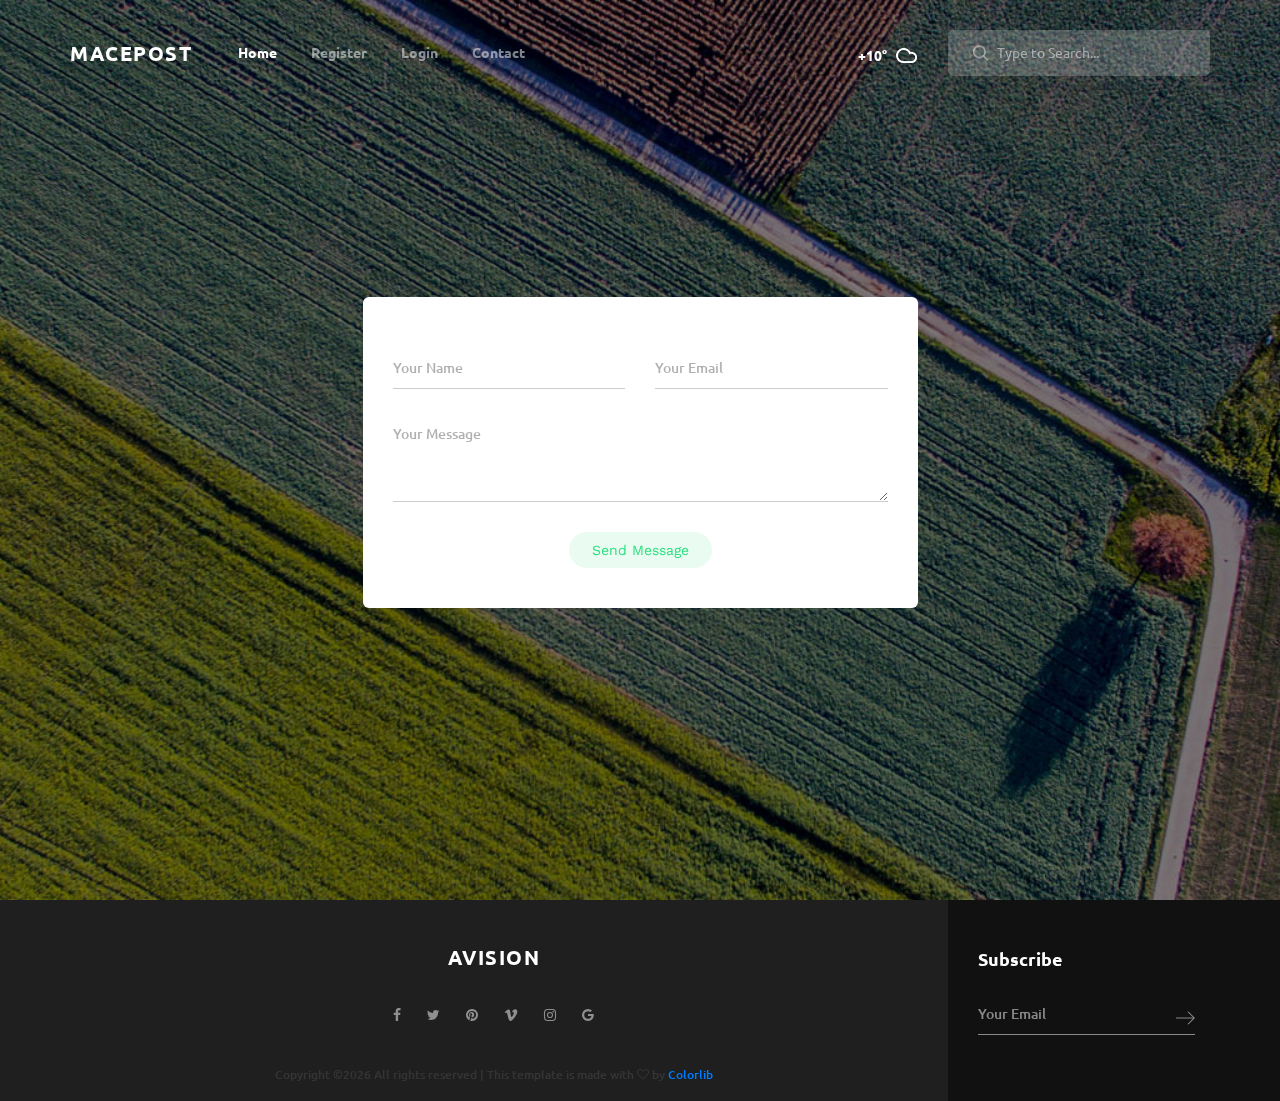
==== WebContent/contact.html @ e2b1644c "bootstrap ui" ====
<!DOCTYPE html>
<html lang="en">
<head>
<title>Contact</title>
<meta charset="utf-8">
<meta http-equiv="X-UA-Compatible" content="IE=edge">
<meta name="description" content="Demo project">
<meta name="viewport" content="width=device-width, initial-scale=1">
<link rel="stylesheet" type="text/css" href="styles/bootstrap4/bootstrap.min.css">
<link href="plugins/font-awesome-4.7.0/css/font-awesome.min.css" rel="stylesheet" type="text/css">
<link rel="stylesheet" type="text/css" href="plugins/OwlCarousel2-2.2.1/owl.carousel.css">
<link rel="stylesheet" type="text/css" href="plugins/OwlCarousel2-2.2.1/owl.theme.default.css">
<link rel="stylesheet" type="text/css" href="plugins/OwlCarousel2-2.2.1/animate.css">
<link rel="stylesheet" type="text/css" href="plugins/jquery.mb.YTPlayer-3.1.12/jquery.mb.YTPlayer.css">
<link rel="stylesheet" type="text/css" href="styles/contact.css">
<link rel="stylesheet" type="text/css" href="styles/contact_responsive.css">
</head>
<body>

<div class="super_container">

	<!-- Header -->

	<header class="header">
		<div class="container">
			<div class="row">
				<div class="col">
					<div class="header_content d-flex flex-row align-items-center justify-content-start">
						<div class="logo"><a href="index.jsp">MACEPOST</a></div>
						<nav class="main_nav">
							<ul>
								<li class="active"><a href="index.jsp">Home</a></li>
								<li><a href="Register">Register</a></li>
								<li><a href="Login.jsp">Login</a></li>
								<li><a href="contact.html">Contact</a></li>
							</ul>
						</nav>
						<div class="search_container ml-auto">
							<div class="weather">
								<div class="temperature">+10°</div>
								<img class="weather_icon" src="images/cloud.png" alt="">
							</div>
							<form action="#">
								<input type="search" class="header_search_input" required="required" placeholder="Type to Search...">
								<img class="header_search_icon" src="images/search.png" alt="">
							</form>
							
						</div>
						<div class="hamburger ml-auto menu_mm">
							<i class="fa fa-bars trans_200 menu_mm" aria-hidden="true"></i>
						</div>
					</div>
				</div>
			</div>
		</div>
	</header>

	<!-- Menu -->

	<div class="menu d-flex flex-column align-items-end justify-content-start text-right menu_mm trans_400">
		<div class="menu_close_container"><div class="menu_close"><div></div><div></div></div></div>
		<div class="logo menu_mm"><a href="#">Avision</a></div>
		<div class="search">
			<form action="#">
				<input type="search" class="header_search_input menu_mm" required="required" placeholder="Type to Search...">
				<img class="header_search_icon menu_mm" src="images/search_2.png" alt="">
			</form>
		</div>
		<nav class="menu_nav">
			<ul class="menu_mm">
				<li class="menu_mm"><a href="index.jsp">home</a></li>
				<li><a href="Register">Register</a></li>
				<li><a href="Login.jsp">Login</a></li>
				<li class="menu_mm"><a href="contact.html">Contact</a></li>
			</ul>
		</nav>
	</div>
	
	<!-- Home -->

	<div class="home">
		<div class="home_background parallax-window" data-parallax="scroll" data-image-src="images/regular.jpg" data-speed="0.8"></div>
		<div class="home_content">
			<div class="container">
				<div class="row">
					<div class="col-lg-6 offset-lg-3">
						<!-- Post Comment -->
						<div class="post_comment">
							<div class="contact_form_container">
								<form action="#">
									<input type="text" class="contact_input contact_input_name" placeholder="Your Name" required="required">
									<input type="email" class="contact_input contact_input_email" placeholder="Your Email" required="required">
									<textarea class="contact_text" placeholder="Your Message" required="required"></textarea>
									<button type="submit" class="contact_button">Send Message</button>
								</form>
							</div>
						</div>
					</div>
				</div>
			</div>		
		</div>
	</div>

	<!-- Footer -->

	<footer class="footer">
		<div class="container">
			<div class="row row-lg-eq-height">
				<div class="col-lg-9 order-lg-1 order-2">
					<div class="footer_content">
						<div class="footer_logo"><a href="#">avision</a></div>
						<div class="footer_social">
							<ul>
								<li class="footer_social_facebook"><a href="#"><i class="fa fa-facebook" aria-hidden="true"></i></a></li>
								<li class="footer_social_twitter"><a href="#"><i class="fa fa-twitter" aria-hidden="true"></i></a></li>
								<li class="footer_social_pinterest"><a href="#"><i class="fa fa-pinterest" aria-hidden="true"></i></a></li>
								<li class="footer_social_vimeo"><a href="#"><i class="fa fa-vimeo" aria-hidden="true"></i></a></li>
								<li class="footer_social_instagram"><a href="#"><i class="fa fa-instagram" aria-hidden="true"></i></a></li>
								<li class="footer_social_google"><a href="#"><i class="fa fa-google" aria-hidden="true"></i></a></li>
							</ul>
						</div>
						<div class="copyright"><!-- Link back to Colorlib can't be removed. Template is licensed under CC BY 3.0. -->
Copyright &copy;<script>document.write(new Date().getFullYear());</script> All rights reserved | This template is made with <i class="fa fa-heart-o" aria-hidden="true"></i> by <a href="https://colorlib.com" target="_blank">Colorlib</a>
<!-- Link back to Colorlib can't be removed. Template is licensed under CC BY 3.0. --></div>
					</div>
				</div>
				<div class="col-lg-3 order-lg-2 order-1">
					<div class="subscribe">
						<div class="subscribe_background"></div>
						<div class="subscribe_content">
							<div class="subscribe_title">Subscribe</div>
							<form action="#">
								<input type="email" class="sub_input" placeholder="Your Email" required="required">
								<button class="sub_button">
									<svg version="1.1" id="link_arrow_1" xmlns="http://www.w3.org/2000/svg" xmlns:xlink="http://www.w3.org/1999/xlink" x="0px" y="0px"
										 width="19px" height="13px" viewBox="0 0 19 13" enable-background="new 0 0 19 13" xml:space="preserve">
										<polygon fill="#FFFFFF" points="12.475,0 11.061,0 17.081,6.021 0,6.021 0,7.021 17.038,7.021 11.06,13 12.474,13 18.974,6.5 "/>
									</svg>
								</button>
							</form>
						</div>
					</div>
				</div>
			</div>
		</div>
	</footer>
</div>

<script src="js/jquery-3.2.1.min.js"></script>
<script src="styles/bootstrap4/popper.js"></script>
<script src="styles/bootstrap4/bootstrap.min.js"></script>
<script src="plugins/OwlCarousel2-2.2.1/owl.carousel.js"></script>
<script src="plugins/easing/easing.js"></script>
<script src="plugins/masonry/masonry.js"></script>
<script src="plugins/parallax-js-master/parallax.min.js"></script>
<script src="js/contact.js"></script>

<!-- Global site tag (gtag.js) - Google Analytics -->
<script async src="https://www.googletagmanager.com/gtag/js?id=UA-23581568-13"></script>
<script>
  window.dataLayer = window.dataLayer || [];
  function gtag(){dataLayer.push(arguments);}
  gtag('js', new Date());

  gtag('config', 'UA-23581568-13');
</script>

</body>
</html>
---- WebContent/styles/contact.css ----
@charset "utf-8";
/* CSS Document */

/******************************

[Table of Contents]

1. Fonts
2. Body and some general stuff
3. Header
	3.1 Logo
	3.2 Main Navigation
	3.3 Weather and Search
	3.4 Hamburger
4. Menu
5. Home
6. Post Content
7. Footer


******************************/

/***********
1. Fonts
***********/

@import url('https://fonts.googleapis.com/css?family=Ubuntu:300,400,500,700|Work+Sans:300,400,500,600,700,800,900');

/*********************************
2. Body and some general stuff
*********************************/

*
{
	margin: 0;
	padding: 0;
	-webkit-font-smoothing: antialiased;
	-webkit-text-shadow: rgba(0,0,0,.01) 0 0 1px;
	text-shadow: rgba(0,0,0,.01) 0 0 1px;
}
body
{
	font-family: 'Work Sans', sans-serif;
	font-size: 14px;
	font-weight: 400;
	background: #f7f7f7;
	color: #a5a5a5;
}
div
{
	display: block;
	position: relative;
	-webkit-box-sizing: border-box;
    -moz-box-sizing: border-box;
    box-sizing: border-box;
}
ul
{
	list-style: none;
	margin-bottom: 0px;
}
p
{
	font-family: 'Work Sans', sans-serif;
	font-size: 14px;
	line-height: 1.45;
	font-weight: 500;
	color: rgba(0,0,0,0.5);
	-webkit-font-smoothing: antialiased;
	-webkit-text-shadow: rgba(0,0,0,.01) 0 0 1px;
	text-shadow: rgba(0,0,0,.01) 0 0 1px;
}
p:last-of-type
{
	margin-bottom: 0;
}
p a
{
	display: inline;
	position: relative;
	color: inherit;
	border-bottom: solid 1px #ffa07f;
	-webkit-transition: all 200ms ease;
	-moz-transition: all 200ms ease;
	-ms-transition: all 200ms ease;
	-o-transition: all 200ms ease;
	transition: all 200ms ease;
}
a, a:hover, a:visited, a:active, a:link
{
	text-decoration: none;
	-webkit-font-smoothing: antialiased;
	-webkit-text-shadow: rgba(0,0,0,.01) 0 0 1px;
	text-shadow: rgba(0,0,0,.01) 0 0 1px;
}
p a:active
{
	position: relative;
	color: #FF6347;
}
p a:hover
{
	color: #FFFFFF;
	background: #ffa07f;
}
p a:hover::after
{
	opacity: 0.2;
}
::selection
{
	
}
p::selection
{
	
}
h1{font-size: 48px;}
h2{font-size: 36px;}
h3{font-size: 24px;}
h4{font-size: 18px;}
h5{font-size: 14px;}
h1, h2, h3, h4, h5, h6
{
	font-family: 'Open Sans', sans-serif;
	-webkit-font-smoothing: antialiased;
	-webkit-text-shadow: rgba(0,0,0,.01) 0 0 1px;
	text-shadow: rgba(0,0,0,.01) 0 0 1px;
}
h1::selection, 
h2::selection, 
h3::selection, 
h4::selection, 
h5::selection, 
h6::selection
{
	
}
.form-control
{
	color: #db5246;
}
section
{
	display: block;
	position: relative;
	box-sizing: border-box;
}
.clear
{
	clear: both;
}
.clearfix::before, .clearfix::after
{
	content: "";
	display: table;
}
.clearfix::after
{
	clear: both;
}
.clearfix
{
	zoom: 1;
}
.float_left
{
	float: left;
}
.float_right
{
	float: right;
}
.trans_200
{
	-webkit-transition: all 200ms ease;
	-moz-transition: all 200ms ease;
	-ms-transition: all 200ms ease;
	-o-transition: all 200ms ease;
	transition: all 200ms ease;
}
.trans_300
{
	-webkit-transition: all 300ms ease;
	-moz-transition: all 300ms ease;
	-ms-transition: all 300ms ease;
	-o-transition: all 300ms ease;
	transition: all 300ms ease;
}
.trans_400
{
	-webkit-transition: all 400ms ease;
	-moz-transition: all 400ms ease;
	-ms-transition: all 400ms ease;
	-o-transition: all 400ms ease;
	transition: all 400ms ease;
}
.trans_500
{
	-webkit-transition: all 500ms ease;
	-moz-transition: all 500ms ease;
	-ms-transition: all 500ms ease;
	-o-transition: all 500ms ease;
	transition: all 500ms ease;
}
.fill_height
{
	height: 100%;
}
.super_container
{
	width: 100%;
	overflow: hidden;
}
.prlx_parent
{
	overflow: hidden;
}
.prlx
{
	height: 130% !important;
}
.parallax-window
{
    min-height: 400px;
    background: transparent;
}
.nopadding
{
	padding: 0px !important;
}

/*********************************
3. Header
*********************************/

.header
{
	position: fixed;
	top: 0;
	left: 0;
	width: 100%;
	z-index: 100;
	-webkit-transition: all 200ms ease;
	-moz-transition: all 200ms ease;
	-ms-transition: all 200ms ease;
	-o-transition: all 200ms ease;
	transition: all 200ms ease;
}
.header_content
{
	height: 106px;
	-webkit-transition: all 200ms ease;
	-moz-transition: all 200ms ease;
	-ms-transition: all 200ms ease;
	-o-transition: all 200ms ease;
	transition: all 200ms ease;
}
.header.scrolled
{
	background: rgba(0,0,0,0.75);
	box-shadow: 0px 5px 5px rgba(0,0,0,0.1);
}
.header.scrolled .header_content
{
	height: 80px;
}

/*********************************
3.1 Logo
*********************************/

.logo a
{
	font-family: 'Ubuntu', sans-serif;
	font-size: 20px;
	color: #FFFFFF;
	text-transform: uppercase;
	font-weight: 700;
	letter-spacing: 0.075em;
}

/*********************************
3.2 Main Navigation
*********************************/

.main_nav
{
	margin-left: 46px;
}
.main_nav ul li
{
	display: inline-block;
}
.main_nav ul li:not(:last-child)
{
	margin-right: 29px;
}
.main_nav ul li a
{
	font-family: 'Ubuntu', sans-serif;
	font-size: 14px;
	font-weight: 700;
	color: rgba(255,255,255,0.5);
	-webkit-transition: all 200ms ease;
	-moz-transition: all 200ms ease;
	-ms-transition: all 200ms ease;
	-o-transition: all 200ms ease;
	transition: all 200ms ease;
}
.main_nav ul li a:hover,
.main_nav ul li.active a
{
	color: rgba(255,255,255,1);
}

/*********************************
3.3 Weather and Search
*********************************/

.weather
{
	display: inline-block;
	margin-right: 26px;
	vertical-align: middle;
}
.temperature
{
	display: inline-block;
	vertical-align: middle;
	font-family: 'Ubuntu', sans-serif;
	font-size: 14px;
	font-weight: 700;
	color: #FFFFFF;
	margin-right: 4px;
}
.weather_icon
{
	display: inline-block;
}
.search_container form
{
	display: inline-block;
	position: relative;
}
.header_search_input
{
	display: inline-block;
	width: 262px;
	height: 46px;
	background: rgba(255,255,255,0.2);
	border: none;
	outline: none;
	border-radius: 5px;
	padding-left: 49px;
	color: #FFFFFF;
}
.header_search_input::-webkit-input-placeholder
{
	font-family: 'Ubuntu', sans-serif;
	font-size: 14px !important;
	font-weight: 400 !important;
	color: rgba(255,255,255,0.5) !important;
}
.header_search_input:-moz-placeholder
{
	font-family: 'Ubuntu', sans-serif;
	font-size: 14px !important;
	font-weight: 400 !important;
	color: rgba(255,255,255,0.5) !important;
}
.header_search_input::-moz-placeholder
{
	font-family: 'Ubuntu', sans-serif;
	font-size: 14px !important;
	font-weight: 400 !important;
	color: rgba(255,255,255,0.5) !important;
} 
.header_search_input:-ms-input-placeholder
{ 
	font-family: 'Ubuntu', sans-serif;
	font-size: 14px !important;
	font-weight: 400 !important;
	color: rgba(255,255,255,0.5) !important;
}
.header_search_input::input-placeholder
{
	font-family: 'Ubuntu', sans-serif;
	font-size: 14px !important;
	font-weight: 400 !important;
	color: rgba(255,255,255,0.5) !important;
}
.header_search_icon
{
	position: absolute;
	top: 50%;
	left: 25px;
	-webkit-transform: translateY(-50%);
	-moz-transform: translateY(-50%);
	-ms-transform: translateY(-50%);
	-o-transform: translateY(-50%);
	transform: translateY(-50%);
}

/*********************************
3.4 Hamburger
*********************************/

.hamburger
{
	display: none;
	cursor: pointer;
}
.hamburger i
{
	font-size: 20px;
	color: rgba(255,255,255,1);
}
.hamburger:hover i
{
	color: rgba(255,255,255,0.5);
}

/*********************************
4. Menu
*********************************/

.menu
{
	position: fixed;
	top: 0;
	right: -400px;
	width: 400px;
	height: 100vh;
	background: #FFFFFF;
	z-index: 101;
	padding-right: 60px;
	padding-top: 87px;
	padding-left: 50px;
}
.menu .logo a
{
	color: #000000;
}
.menu.active
{
	right: 0;
}
.menu_close_container
{
	position: absolute;
	top: 30px;
	right: 60px;
	width: 18px;
	height: 18px;
	transform-origin: center center;
	-webkit-transform: rotate(45deg);
	-moz-transform: rotate(45deg);
	-ms-transform: rotate(45deg);
	-o-transform: rotate(45deg);
	transform: rotate(45deg);
	cursor: pointer;
}
.menu_close
{
	width: 100%;
	height: 100%;
	transform-style: preserve-3D;
}
.menu_close div
{
	width: 100%;
	height: 2px;
	background: #232323;
	top: 8px;
	-webkit-transition: all 200ms ease;
	-moz-transition: all 200ms ease;
	-ms-transition: all 200ms ease;
	-o-transition: all 200ms ease;
	transition: all 200ms ease;
}
.menu_close div:last-of-type
{
	-webkit-transform: rotate(90deg) translateX(-2px);
	-moz-transform: rotate(90deg) translateX(-2px);
	-ms-transform: rotate(90deg) translateX(-2px);
	-o-transform: rotate(90deg) translateX(-2px);
	transform: rotate(90deg) translateX(-2px);
	transform-origin: center;
}
.menu_close:hover div
{
	background: #937c6f;
}
.menu .logo
{
	margin-bottom: 60px;
}
.menu_nav ul li
{
	margin-bottom: 11px;
}
.menu_nav ul li a
{
	font-family: 'Ubuntu', sans-serif;
	font-size: 12px;
	text-transform: uppercase;
	color: rgba(0,0,0,1);
	font-weight: 700;
	letter-spacing: 0.1em;
	-webkit-transition: all 200ms ease;
	-moz-transition: all 200ms ease;
	-ms-transition: all 200ms ease;
	-o-transition: all 200ms ease;
	transition: all 200ms ease;
}
.menu_nav ul li a:hover
{
	color: #937c6f;
}
.menu .search
{
	width: 100%;
	margin-bottom: 67px;
}
.search
{
	display: inline-block;
	width: 400px;
	-webkit-transform: translateY(2px);
	-moz-transform: translateY(2px);
	-ms-transform: translateY(2px);
	-o-transform: translateY(2px);
	transform: translateY(2px);
}
.menu .header_search_input
{
	width: 100%;
	background: rgba(0,0,0,0.1);
	border-radius: 6px;
	color: rgba(0,0,0,0.5);
}
.menu .header_search_input::-webkit-input-placeholder
{
	font-family: 'Ubuntu', sans-serif;
	font-size: 14px !important;
	font-weight: 400 !important;
	color: rgba(0,0,0,0.4) !important;
}
.menu .header_search_input:-moz-placeholder
{
	font-family: 'Ubuntu', sans-serif;
	font-size: 14px !important;
	font-weight: 400 !important;
	color: rgba(0,0,0,0.4) !important;
}
.menu .header_search_input::-moz-placeholder
{
	font-family: 'Ubuntu', sans-serif;
	font-size: 14px !important;
	font-weight: 400 !important;
	color: rgba(0,0,0,0.4) !important;
} 
.menu .header_search_input:-ms-input-placeholder
{ 
	font-family: 'Ubuntu', sans-serif;
	font-size: 14px !important;
	font-weight: 400 !important;
	color: rgba(0,0,0,0.4) !important;
}
.menu .header_search_input::input-placeholder
{
	font-family: 'Ubuntu', sans-serif;
	font-size: 14px !important;
	font-weight: 400 !important;
	color: rgba(0,0,0,0.4) !important;
}

/*********************************
5. Home
*********************************/

.home
{
	width: 100%;
	height: 100vh;
}
.home_background
{
	position: absolute;
	top: 0;
	left: 0;
	width: 100%;
	height: 100%;
}
.home_content
{
	position: absolute;
	top: 33%;
	left: 0;
	width: 100%;
}
.contact_form_container
{
	width: 100%;
	background: #FFFFFF;
	border-radius: 6px;
	padding-left: 30px;
	padding-right: 30px;
	padding-top: 50px;
	padding-bottom: 40px;
	
}
.contact_input
{
	display: inline-block;
	width: calc(50% - 15px);
	height: 42px;
	border: none;
	outline: none;
	border-bottom: solid 1px #cccccc;
	background: transparent;
	-webkit-transition: all 200ms ease;
	-moz-transition: all 200ms ease;
	-ms-transition: all 200ms ease;
	-o-transition: all 200ms ease;
	transition: all 200ms ease;
}
.contact_input:first-child
{
	margin-right: 25px;
}
.contact_input:hover,
.contact_text:hover
{
	border-color: rgba(0,0,0,1);
}
.contact_text
{
	width: 100%;
	height: 90px;
	background: transparent;
	border: none;
	outline: none;
	border-bottom: solid 1px #cccccc;
	padding-top: 11px;
	margin-top: 23px;
	-webkit-transition: all 200ms ease;
	-moz-transition: all 200ms ease;
	-ms-transition: all 200ms ease;
	-o-transition: all 200ms ease;
	transition: all 200ms ease;
}
.contact_input::-webkit-input-placeholder,
.contact_text::-webkit-input-placeholder
{
	font-family: 'Ubuntu', sans-serif;
	font-size: 14px !important;
	font-weight: 500 !important;
	color: rgba(0,0,0,0.3);
	-webkit-transition: all 200ms ease;
	-moz-transition: all 200ms ease;
	-ms-transition: all 200ms ease;
	-o-transition: all 200ms ease;
	transition: all 200ms ease;
}
.contact_input:-moz-placeholder,
.contact_text:-moz-placeholder
{
	font-family: 'Ubuntu', sans-serif;
	font-size: 14px !important;
	font-weight: 500 !important;
	color: rgba(0,0,0,0.3);
	-webkit-transition: all 200ms ease;
	-moz-transition: all 200ms ease;
	-ms-transition: all 200ms ease;
	-o-transition: all 200ms ease;
	transition: all 200ms ease;
}
.contact_input::-moz-placeholder,
.contact_text::-moz-placeholder
{
	font-family: 'Ubuntu', sans-serif;
	font-size: 14px !important;
	font-weight: 500 !important;
	color: rgba(0,0,0,0.3);
	-webkit-transition: all 200ms ease;
	-moz-transition: all 200ms ease;
	-ms-transition: all 200ms ease;
	-o-transition: all 200ms ease;
	transition: all 200ms ease;
} 
.contact_input:-ms-input-placeholder,
.contact_text:-ms-input-placeholder
{ 
	font-family: 'Ubuntu', sans-serif;
	font-size: 14px !important;
	font-weight: 500 !important;
	color: rgba(0,0,0,0.3);
	-webkit-transition: all 200ms ease;
	-moz-transition: all 200ms ease;
	-ms-transition: all 200ms ease;
	-o-transition: all 200ms ease;
	transition: all 200ms ease;
}
.contact_input::input-placeholder,
.contact_text::input-placeholder
{
	color: rgba(0,0,0,1);
}

.contact_input:hover::-webkit-input-placeholder,
.contact_text:hover::-webkit-input-placeholder
{
	color: rgba(0,0,0,1);
}
.contact_input:hover:-moz-placeholder,
.contact_text:hover:-moz-placeholder
{
	color: rgba(0,0,0,1);
}
.contact_input:hover::-moz-placeholder,
.contact_text:hover::-moz-placeholder
{
	color: rgba(0,0,0,1);
} 
.contact_input:hover:-ms-input-placeholder,
.contact_text:hover:-ms-input-placeholder
{ 
	color: rgba(0,0,0,1);
}
.contact_input:hover::input-placeholder,
.contact_text:hover::input-placeholder
{
	color: rgba(0,0,0,1);
}
.contact_button
{
	display: block;
	position: relative;
	width: 143px;
	height: 36px;
	background: rgba(45,223,128,0.1);
	color: rgba(45,223,128,1);
	border: none;
	outline: none;
	border-radius: 18px;
	cursor: pointer;
	-webkit-transition: all 200ms ease;
	-moz-transition: all 200ms ease;
	-ms-transition: all 200ms ease;
	-o-transition: all 200ms ease;
	transition: all 200ms ease;
	margin-top: 24px;
	margin-left: auto;
	margin-right: auto;
}
.contact_button:hover
{
	background: rgba(45,223,128,1);
	color: #FFFFFF;
}

/*********************************
7. Footer
*********************************/

.footer
{
	width: 100%;
	background: #1f1f1f;
}
.footer_content
{
	padding-top: 50px;
	text-align: center;
	padding-bottom: 17px;
}
.footer_logo a
{
	font-family: 'Ubuntu', sans-serif;
	font-size: 20px;
	font-weight: 700;
	color: #FFFFFF;
	letter-spacing: 0.075em;
	text-transform: uppercase;
	line-height: 0.75;
}
.footer_social
{
	margin-top: 34px;
}
.footer_social ul li
{
	display: inline-block;
}
.footer_social ul li:not(:last-child)
{
	margin-right: 21px;
}
.footer_social ul li i
{
	color: #8f8f8f;
}
.footer_social_facebook:hover i
{
	color: #3b5999;
}
.footer_social_twitter:hover i
{
	color: #55acee;
}
.footer_social_pinterest:hover i
{
	color: #bd081c;
}
.footer_social_vimeo:hover i
{
	color: #1ab7ea;
}
.footer_social_instagram:hover i
{
	color: #c26d7a;
}
.footer_social_google:hover i
{
	color: #dd4b39;
}
.copyright
{
	font-family: 'Ubuntu', sans-serif;
	font-size: 12px;
	font-weight: 500;
	color: rgba(255,255,255,0.1);
	margin-top: 40px;
}
.subscribe
{
	width: 100%;
	height: 100%;
}
.subscribe_background
{
	position: absolute;
	top: 0;
	left: 0;
	width: 375px;
	height: 100%;
	background: #111111;
}
.subscribe_content
{
	width: 100%;
	padding-left: 30px;
	padding-right: 15px;
	padding-top: 45px;
}
.subscribe_title
{
	font-family: 'Ubuntu', sans-serif;
	font-size: 18px;
	font-weight: 700;
	color: #FFFFFF;
	margin-bottom: 32px;
}
.subscribe_content form
{
	position: relative;
	width: 100%;
}
.sub_input
{
	width: 100%;
	background: transparent;
	border: none;
	outline: none;
	border-bottom: solid 1px #888888;
	padding-bottom: 9px;
	color: #FFFFFF;
}
.sub_input::-webkit-input-placeholder
{
	font-family: 'Ubuntu', sans-serif;
	font-size: 14px !important;
	font-weight: 500 !important;
	color: rgba(255,255,255,0.5) !important;
}
.sub_input:-moz-placeholder
{
	font-family: 'Ubuntu', sans-serif;
	font-size: 14px !important;
	font-weight: 500 !important;
	color: rgba(255,255,255,0.5) !important;
}
.sub_input::-moz-placeholder
{
	font-family: 'Ubuntu', sans-serif;
	font-size: 14px !important;
	font-weight: 500 !important;
	color: rgba(255,255,255,0.5) !important;
} 
.sub_input:-ms-input-placeholder
{ 
	font-family: 'Ubuntu', sans-serif;
	font-size: 14px !important;
	font-weight: 500 !important;
	color: rgba(255,255,255,0.5) !important;
}
.sub_input::input-placeholder
{
	font-family: 'Ubuntu', sans-serif;
	font-size: 14px !important;
	font-weight: 500 !important;
	color: rgba(255,255,255,0.5) !important;
}
.sub_button
{
	position: absolute;
	top: 50%;
	-webkit-transform: translateY(-50%);
	-moz-transform: translateY(-50%);
	-ms-transform: translateY(-50%);
	-o-transform: translateY(-50%);
	transform: translateY(-50%);
	right: 0;
	background: transparent;
	border: none;
	outline: none;
}
.sub_button svg polygon
{
	fill: rgba(255,255,255,0.5);
}
.subscribe_content form:hover .sub_button svg polygon,
.subscribe_content form:focus .sub_button svg polygon
{
	fill: #37d27f;
}
.subscribe_content form:hover .sub_input,
.sub_input:focus
{
	border-bottom: solid 1px rgba(255,255,255,1);
}
---- WebContent/styles/contact_responsive.css ----
@charset "utf-8";
/* CSS Document */

/******************************

[Table of Contents]

1. 1600px
2. 1440px
3. 1280px
4. 1199px
5. 1024px
6. 991px
7. 959px
8. 880px
9. 768px
10. 767px
11. 539px
12. 479px
13. 400px

******************************/

/************
1. 1600px
************/

@media only screen and (max-width: 1600px)
{
	
}

/************
2. 1440px
************/

@media only screen and (max-width: 1440px)
{
	
}

/************
3. 1380px
************/

@media only screen and (max-width: 1380px)
{

}

/************
3. 1280px
************/

@media only screen and (max-width: 1280px)
{
	
}

/************
4. 1199px
************/

@media only screen and (max-width: 1199px)
{
	.header_search_input
	{
		width: 193px;
	}
}

/************
4. 1100px
************/

@media only screen and (max-width: 1100px)
{
	
}

/************
5. 1024px
************/

@media only screen and (max-width: 1024px)
{
	
}

/************
6. 991px
************/

@media only screen and (max-width: 991px)
{
	.main_nav
	{
		display: none;
	}
	.search_container
	{
		display: none;
	}
	.hamburger
	{
		display: block;
	}
	.subscribe
	{
		padding-bottom: 60px;
	}
	.subscribe_background
	{
		width: 100%;
	}
}

/************
7. 959px
************/

@media only screen and (max-width: 959px)
{
	
}

/************
8. 880px
************/

@media only screen and (max-width: 880px)
{
	
}

/************
9. 768px
************/

@media only screen and (max-width: 768px)
{
	
}

/************
10. 767px
************/

@media only screen and (max-width: 767px)
{
	.post_body
	{
		padding-left: 49px;
		padding-right: 55px;
	}
}

/************
11. 575px
************/

@media only screen and (max-width: 575px)
{
	p
	{
		font-size: 12px;
	}
	.menu
	{
		width: 100%;
		right: -100%;
		padding-right: 15px;
		padding-left: 30px;
		padding-top: 61px;
	}
	.menu_close_container
	{
		right: 13px;
		top: 15px;
	}
	.menu .logo
	{
		margin-bottom: 20px;
	}
	.menu .search
	{
		margin-bottom: 29px;
	}
	.header.scrolled .header_content
	{
		height: 60px;
	}
	.comment_input
	{
		width: 100%;
	}
	.comment_input_email
	{
		margin-top: 20px;
	}
}

/************
11. 539px
************/

@media only screen and (max-width: 539px)
{
	
}

/************
12. 480px
************/

@media only screen and (max-width: 480px)
{
	
}

/************
13. 479px
************/

@media only screen and (max-width: 479px)
{
	
}

/************
14. 400px
************/

@media only screen and (max-width: 400px)
{
	
}
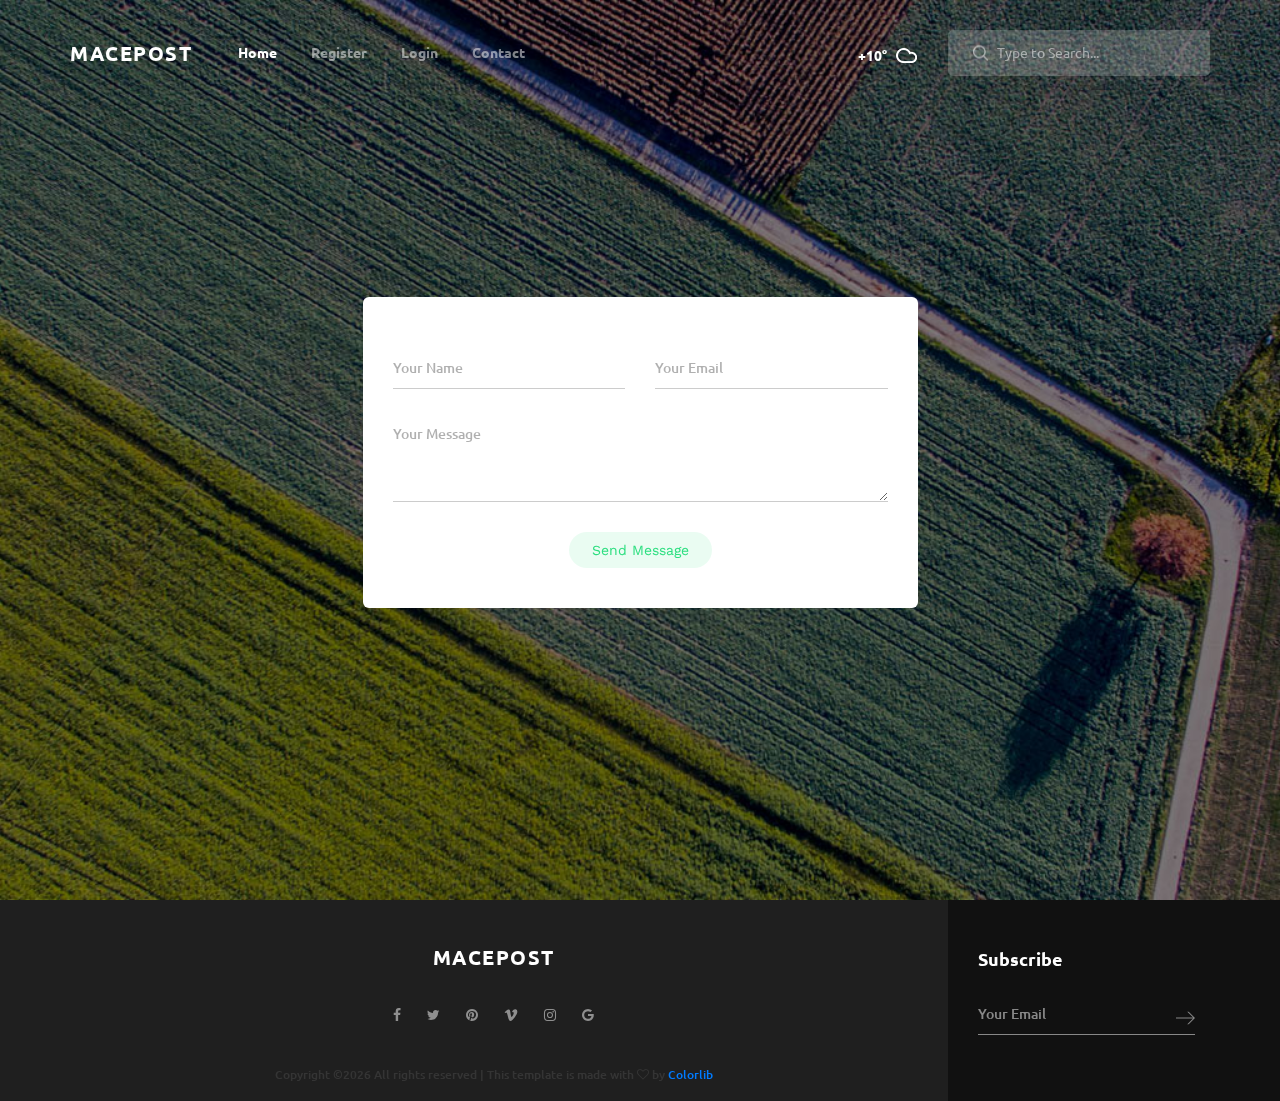
==== commit c5274d49: "user tweets" ====
--- a/WebContent/contact.html
+++ b/WebContent/contact.html
@@ -60,7 +60,7 @@
 
 	<div class="menu d-flex flex-column align-items-end justify-content-start text-right menu_mm trans_400">
 		<div class="menu_close_container"><div class="menu_close"><div></div><div></div></div></div>
-		<div class="logo menu_mm"><a href="#">Avision</a></div>
+		<div class="logo menu_mm"><a href="#">MACEPOST</a></div>
 		<div class="search">
 			<form action="#">
 				<input type="search" class="header_search_input menu_mm" required="required" placeholder="Type to Search...">
@@ -109,7 +109,7 @@
 			<div class="row row-lg-eq-height">
 				<div class="col-lg-9 order-lg-1 order-2">
 					<div class="footer_content">
-						<div class="footer_logo"><a href="#">avision</a></div>
+						<div class="footer_logo"><a href="#">MACEPOST</a></div>
 						<div class="footer_social">
 							<ul>
 								<li class="footer_social_facebook"><a href="#"><i class="fa fa-facebook" aria-hidden="true"></i></a></li>
